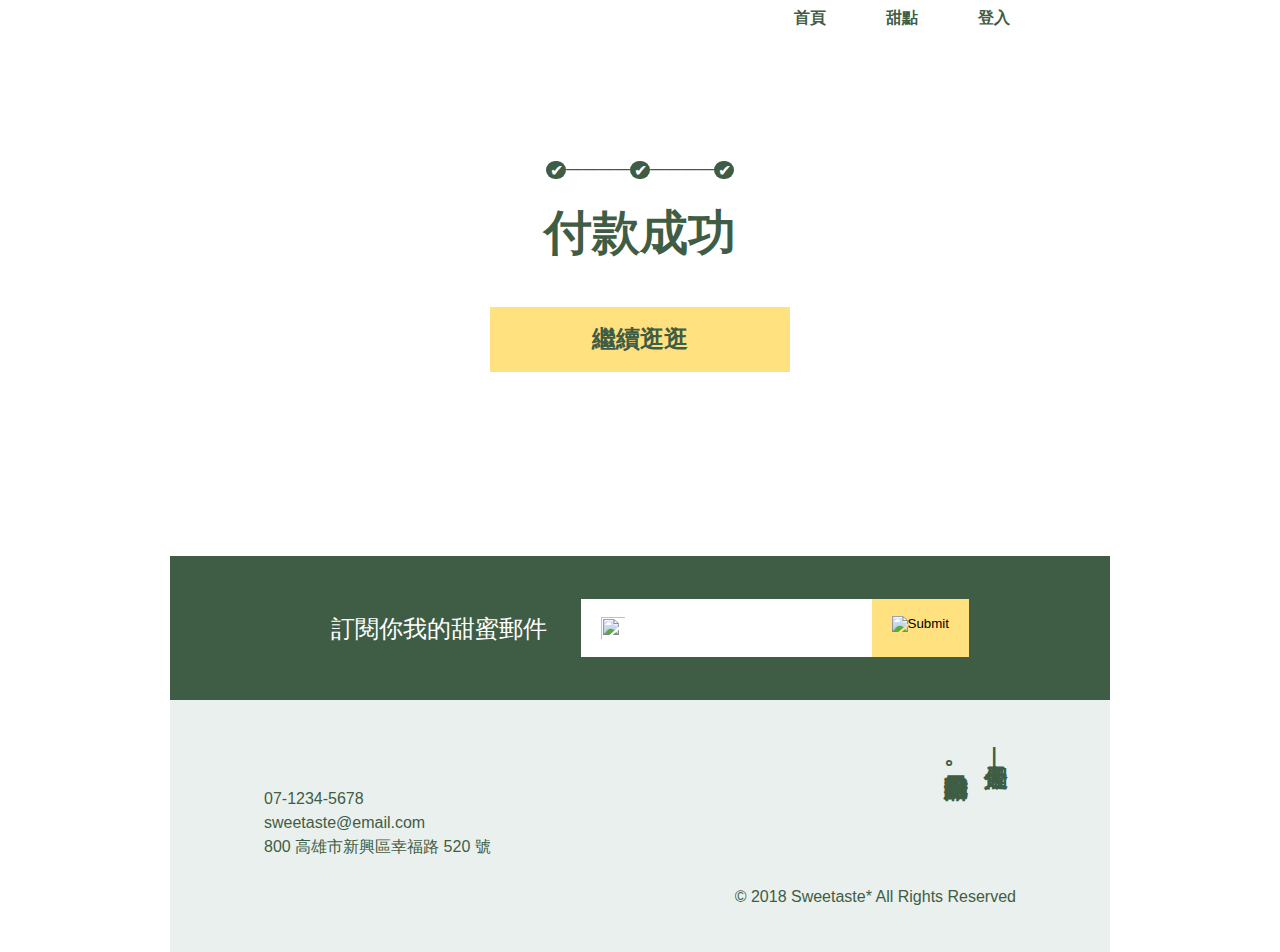
==== checkout.html @ 62654232 "Initial commit" ====
<!DOCTYPE html>
<html lang="en">
<head>
    <meta charset="UTF-8">
    <meta name="viewport" content="width=device-width, initial-scale=1.0">
    <link rel="stylesheet" href="CSS/all.css">
    <title>checkout</title>
</head>
<body>
    <div class="container">
        <div class="header">
            <div class="nav">
                <a href="#" class="hamLogo"><img src="https://github.com/hexschool/webLayoutTraining1st/blob/master/student-week1/dehaze-24px.png?raw=true" alt=""></a>
                <a href="#" class="logo"><img src="https://raw.githubusercontent.com/hexschool/webLayoutTraining1st/master/student-week1/logo-all-dark.svg" alt="" width="221px"></a>
                <a href="#" class="mobLogo"><img src="https://raw.githubusercontent.com/hexschool/webLayoutTraining1st/master/student-week1/logotype-sm-dark.svg" alt=""></a>
                
                <ul class="index">
                    <li class="hide"><a href="#">首頁</a></li>
                    <li class="hide"><a href="#">甜點</a></li>
                    <li class="hide"><a href="#">登入</a></li>
                    <li><a href="#"><img src="https://github.com/hexschool/webLayoutTraining1st/blob/master/student-week1/shopping_cart.png?raw=true" alt="" class="cart"></a></li>
                </ul>
            </div>     
        </div>
    
        <div class="checkout">
                
                <div class="checkmark">
                    <p>✔</p>
                    <div class="marklink">————</div>
                    <p>✔</p>
                    <div class="marklink">————</div>
                    <p>✔</p>
                </div>
                <div class="sucess">
                    <h2>付款成功</h2>
                </div>
                <a href="#" class="keepShopping">繼續逛逛</a>
        </div>
        <a href="#" class="keepShopping-RWD">繼續逛逛</a>
    
        <div class="subscribe">
            <ul>
                <li><img src="https://raw.githubusercontent.com/hexschool/webLayoutTraining1st/master/student-week1/logo-light.svg" alt="" width="40px"></li>
                <li><h2>訂閱你我的甜蜜郵件</h2></li>
            </ul>
            <div class="inputMail">
                <form action="#">
                    <img src="https://github.com/hexschool/webLayoutTraining1st/blob/master/student-week1/mail-24px.png?raw=true" class="mailIcon" alt="">
                    <input type="text" name="email" class="mail"  >
                    <input type="image" name="button" class="forward" img src="https://raw.githubusercontent.com/hexschool/webLayoutTraining1st/master/student-week1/arrow_forward-24px.png">
                </form>
            </div>
        </div>
        
        <div class="footer">
            <div class="footer_top">
                <div class="footer_left">
                    <img src="https://raw.githubusercontent.com/hexschool/webLayoutTraining1st/4baf15e7aa2800a1e312de01435b7dbf6f654843/student-week1/logotype-sm-dark.svg" alt="">
                    <ul>
                        <li>07-1234-5678</li>
                        <li>sweetaste@email.com</li>
                        <li>800 高雄市新興區幸福路 520 號</li>
                    </ul>  
                </div>
                <div class=" footer_right">
                    <h2 class="hide">吃甜點的好日子。<br>今天是個—</h2>
                </div> 
            </div>
                

            <div class="footer_bottom">
                <ul>
                    <li><img src="https://raw.githubusercontent.com/hexschool/webLayoutTraining1st/4baf15e7aa2800a1e312de01435b7dbf6f654843/student-week1/ic-line%40.svg" alt=""></li>
                    <li><img src="https://raw.githubusercontent.com/hexschool/webLayoutTraining1st/4baf15e7aa2800a1e312de01435b7dbf6f654843/student-week1/ic-facebook.svg" alt=""></li>
                </ul> 

                <p>© 2018 Sweetaste* All Rights Reserved</p>
            </div>
            
            
            
        </div>
    </div>  
</body>
</html>
---- CSS/all.css ----
@charset "UTF-8";
/* http://meyerweb.com/eric/tools/css/reset/ 
   v2.0 | 20110126
   License: none (public domain)
*/
html, body, div, span, applet, object, iframe,
h1, h2, h3, h4, h5, h6, p, blockquote, pre,
a, abbr, acronym, address, big, cite, code,
del, dfn, em, img, ins, kbd, q, s, samp,
small, strike, strong, sub, sup, tt, var,
b, u, i, center,
dl, dt, dd, ol, ul, li,
fieldset, form, label, legend,
table, caption, tbody, tfoot, thead, tr, th, td,
article, aside, canvas, details, embed,
figure, figcaption, footer, header, hgroup,
menu, nav, output, ruby, section, summary,
time, mark, audio, video {
  margin: 0;
  padding: 0;
  border: 0;
  font-size: 100%;
  font: inherit;
  vertical-align: baseline;
}

/* HTML5 display-role reset for older browsers */
article, aside, details, figcaption, figure,
footer, header, hgroup, menu, nav, section {
  display: block;
}

body {
  line-height: 1;
}

ol, ul {
  list-style: none;
}

blockquote, q {
  quotes: none;
}

blockquote:before, blockquote:after,
q:before, q:after {
  content: '';
  content: none;
}

table {
  border-collapse: collapse;
  border-spacing: 0;
}

body {
  font-family: 微軟正黑體, sans-serif;
}

img {
  max-width: 100%;
  height: auto;
}

*, *::before, *::after {
  -webkit-box-sizing: border-box;
          box-sizing: border-box;
}

.container {
  max-width: 940px;
  width: 0 auto;
  margin: 0 auto;
}

@media (max-width: 768px) {
  .container {
    max-width: 375px;
  }
}

/* ----------------------------header---------------------------- */
.header {
  margin-bottom: 10px;
}

.hamLogo, .mobLogo {
  display: none;
}

.nav {
  display: -webkit-box;
  display: -ms-flexbox;
  display: flex;
  -webkit-box-pack: justify;
      -ms-flex-pack: justify;
          justify-content: space-between;
  margin: 10px 10px;
}

.banner {
  margin-left: auto;
  margin-right: auto;
}

.index {
  display: -webkit-box;
  display: -ms-flexbox;
  display: flex;
  -webkit-box-pack: justify;
      -ms-flex-pack: justify;
          justify-content: space-between;
  -webkit-box-align: center;
      -ms-flex-align: center;
          align-items: center;
}

.index a {
  font-size: 16px;
  color: #3F5D45;
  font-weight: bolder;
  padding: 5px 30px;
  border-radius: 5px;
  text-decoration: none;
}

.index a:hover {
  background-color: #EAF0ED;
}

/* ----------------------------header-RWD---------------------------- */
@media (max-width: 768px) {
  .hide {
    display: none;
  }
  .header {
    margin-bottom: 0;
  }
  .nav {
    -webkit-box-pack: justify;
        -ms-flex-pack: justify;
            justify-content: space-between;
  }
  .logo {
    display: none;
  }
  .index {
    width: auto;
  }
  .index a {
    padding: 0px;
  }
  .index img {
    padding: 0;
  }
  .hamLogo {
    display: block;
  }
  .mobLogo {
    display: block;
    width: 40%;
  }
}

/* ----------------------------subscribe----------------------------- */
.subscribe {
  background: #3F5D45;
  display: -webkit-box;
  display: -ms-flexbox;
  display: flex;
  -webkit-box-pack: justify;
      -ms-flex-pack: justify;
          justify-content: space-between;
  -webkit-box-align: center;
      -ms-flex-align: center;
          align-items: center;
  padding: 43px 15%;
}

.subscribe ul {
  display: -webkit-box;
  display: -ms-flexbox;
  display: flex;
  -webkit-box-align: center;
      -ms-flex-align: center;
          align-items: center;
}

.subscribe h2 {
  font-size: 24px;
  line-height: 29px;
  padding-left: 20px;
  color: #fff;
}

form {
  display: -webkit-box;
  display: -ms-flexbox;
  display: flex;
}

.mailIcon {
  -webkit-box-sizing: border-box;
          box-sizing: border-box;
  padding: 18px 20px;
  width: 64px;
  height: 58px;
  background: #fff;
}

.mail {
  padding: 16px 25px 16px;
  border: none;
  line-height: 26px;
  background: #fff;
}

.forward {
  border: none;
  padding: 17px 20px;
  background-color: #ffe180;
}

/* ----------------------------subscribe-RWD----------------------------- */
@media (max-width: 768px) {
  .subscribe {
    max-width: 100%;
    -webkit-box-orient: vertical;
    -webkit-box-direction: normal;
        -ms-flex-direction: column;
            flex-direction: column;
    padding: 40px 0;
  }
  form {
    margin-top: 30px;
  }
}

/* ----------------------------footer------------------------------ */
.footer {
  padding: 5% 10%;
  background: #EAF0ED;
}

.footer_top {
  display: -webkit-box;
  display: -ms-flexbox;
  display: flex;
  -webkit-box-pack: justify;
      -ms-flex-pack: justify;
          justify-content: space-between;
  margin-bottom: 30px;
}

.footer_left {
  display: -webkit-box;
  display: -ms-flexbox;
  display: flex;
  -webkit-box-orient: vertical;
  -webkit-box-direction: normal;
      -ms-flex-direction: column;
          flex-direction: column;
  -webkit-box-pack: justify;
      -ms-flex-pack: justify;
          justify-content: space-between;
}

.footer_left img {
  margin-bottom: 40px;
}

.footer_left li {
  font-size: 16px;
  color: #3F5D45;
  line-height: 24px;
}

.footer_right h2 {
  font-size: 24px;
  line-height: 40px;
  text-indent: 10px;
  font-weight: bold;
  -webkit-writing-mode: vertical-lr;
      -ms-writing-mode: tb-lr;
          writing-mode: vertical-lr;
  color: #3F5D45;
}

.footer_bottom {
  display: -webkit-box;
  display: -ms-flexbox;
  display: flex;
  -webkit-box-pack: justify;
      -ms-flex-pack: justify;
          justify-content: space-between;
  -webkit-box-align: end;
      -ms-flex-align: end;
          align-items: flex-end;
}

.footer_bottom ul {
  display: -webkit-box;
  display: -ms-flexbox;
  display: flex;
}

.footer_bottom ul li img {
  max-width: 32px;
  height: 32px;
  margin: 5px;
}

.footer_bottom p {
  font-size: 16px;
  color: #3F5D45;
}

/* ----------------------------footer-RWD----------------------------- */
@media (max-width: 768px) {
  .footer {
    max-width: 100%;
    -webkit-box-align: center;
        -ms-flex-align: center;
            align-items: center;
  }
  .footer_bottom {
    -webkit-box-orient: vertical;
    -webkit-box-direction: normal;
        -ms-flex-direction: column;
            flex-direction: column;
    -webkit-box-align: start;
        -ms-flex-align: start;
            align-items: flex-start;
  }
}

/* ----------------------------Content------------------------------ */
.banner {
  margin-bottom: 20px;
}

.content {
  width: 100%;
  display: -webkit-box;
  display: -ms-flexbox;
  display: flex;
  -webkit-box-pack: justify;
      -ms-flex-pack: justify;
          justify-content: space-between;
  margin-bottom: 30px;
}

.menu {
  text-align: center;
  font-size: 24px;
  width: 32%;
  font-weight: bold;
}

.menu h2 {
  color: #fff;
  display: block;
  padding-top: 16px;
  padding-bottom: 16px;
  background-color: #3F5D45;
}

.menu li {
  border: 1px solid #EAF0ED;
  display: block;
}

.menu li a {
  color: #3F5D45;
  display: block;
  padding-top: 16px;
  padding-bottom: 16px;
  text-decoration: none;
}

.menu li a:hover {
  background-color: #EAF0ED;
}

.productList {
  width: 65%;
}

.productList ul {
  display: -webkit-box;
  display: -ms-flexbox;
  display: flex;
  -webkit-box-pack: justify;
      -ms-flex-pack: justify;
          justify-content: space-between;
  -ms-flex-wrap: wrap;
      flex-wrap: wrap;
}

.productList ul li {
  width: 45%;
}

.product {
  margin-bottom: 20px;
  font-weight: lighter;
}

.productImage {
  position: relative;
}

.productImage h2 {
  font-size: 16px;
  color: #fff;
  position: absolute;
  top: 0;
  left: 20px;
  display: block;
  background-color: #3F5D45;
  padding: 10px;
  padding-bottom: 20px;
}

.heart {
  position: absolute;
  right: 22px;
  top: 19px;
}

.productInfo {
  display: -webkit-box;
  display: -ms-flexbox;
  display: flex;
  -webkit-box-pack: justify;
      -ms-flex-pack: justify;
          justify-content: space-between;
  max-width: 100%;
  border: 1px solid #EAF0ED;
}

.productInfo p {
  font-size: 20px;
  color: #3F5D45;
  padding: 10px 5px;
}

.productInfo span {
  font-weight: bold;
  margin-left: 20px;
  padding-left: 10px;
  border-left: 1px solid #EAF0ED;
}

.plusCart {
  text-align: center;
  font-size: 24px;
  background-color: #EAF0ED;
}

.plusCart a {
  display: block;
  padding-top: 16px;
  padding-bottom: 16px;
  font-weight: bold;
  color: #3F5D45;
  text-decoration: none;
}

/* ----------------------------Content-RWD----------------------------- */
@media (max-width: 768px) {
  .content {
    -webkit-box-orient: vertical;
    -webkit-box-direction: normal;
        -ms-flex-direction: column;
            flex-direction: column;
  }
  .menu {
    width: 100%;
  }
  .productList {
    width: 100%;
    -webkit-box-pack: center;
        -ms-flex-pack: center;
            justify-content: center;
    margin-top: 30px;
  }
  .productList ul {
    -webkit-box-orient: vertical;
    -webkit-box-direction: normal;
        -ms-flex-direction: column;
            flex-direction: column;
    -webkit-box-align: center;
        -ms-flex-align: center;
            align-items: center;
  }
  .productList ul li {
    width: 80%;
  }
}

/* ----------------------------Page----------------------------- */
.page {
  display: -webkit-box;
  display: -ms-flexbox;
  display: flex;
  -webkit-box-pack: end;
      -ms-flex-pack: end;
          justify-content: flex-end;
  margin-bottom: 30px;
}

.page ul {
  display: -webkit-box;
  display: -ms-flexbox;
  display: flex;
}

.page ul li {
  display: -webkit-box;
  display: -ms-flexbox;
  display: flex;
  -webkit-box-pack: center;
      -ms-flex-pack: center;
          justify-content: center;
  -webkit-box-align: center;
      -ms-flex-align: center;
          align-items: center;
  border: 1px solid #EAF0ED;
}

.page img {
  padding-left: 19px;
  padding-right: 19px;
}

.pageNum a {
  display: block;
  font-size: 20px;
  padding-top: 16px;
  padding-left: 26px;
  padding-bottom: 16px;
  padding-right: 26px;
  color: #3F5D45;
  text-decoration: none;
}

.pageNum a:hover {
  color: white;
  background-color: #3F5D45;
}

/* --------------------------Page-RWD---------------------------- */
@media (max-width: 768px) {
  .page {
    -webkit-box-pack: center;
        -ms-flex-pack: center;
            justify-content: center;
  }
}

.checkout {
  max-width: 940px;
  height: 460px;
  margin-bottom: 60px;
  background: url(https://bit.ly/2P7GhNd);
  background-size: cover;
  display: -webkit-box;
  display: -ms-flexbox;
  display: flex;
  -webkit-box-orient: vertical;
  -webkit-box-direction: normal;
      -ms-flex-direction: column;
          flex-direction: column;
  -webkit-box-pack: center;
      -ms-flex-pack: center;
          justify-content: center;
  -webkit-box-align: center;
      -ms-flex-align: center;
          align-items: center;
}

@media (max-width: 768px) {
  .checkout {
    background-position: 50% 50%;
    margin-bottom: 0;
  }
}

.checkmark {
  margin-bottom: 30px;
  display: -webkit-box;
  display: -ms-flexbox;
  display: flex;
}

.checkmark p {
  color: #fff;
  background: #3F5D45;
  width: 20px;
  height: 18px;
  padding-top: 2px;
  text-align: center;
  border-radius: 999em;
}

.checkmark .marklink {
  color: #3F5D45;
}

.sucess {
  margin-bottom: 50px;
}

.sucess h2 {
  color: #3F5D45;
  font-size: 48px;
  font-weight: bold;
}

.keepShopping {
  width: 300px;
  height: 65px;
  padding-top: 20px;
  background: #ffe180;
  color: #3F5D45;
  font-size: 24px;
  border: none;
  font-weight: bold;
  text-align: center;
  text-decoration: none;
}

@media (max-width: 768px) {
  .keepShopping {
    display: none;
  }
}

.keepShopping-RWD {
  height: 65px;
  padding-top: 20px;
  background: #ffe180;
  color: #3F5D45;
  font-size: 24px;
  border: none;
  font-weight: bold;
  text-align: center;
  text-decoration: none;
  display: none;
}

@media (max-width: 768px) {
  .keepShopping-RWD {
    display: block;
    width: 100%;
  }
}
/*# sourceMappingURL=all.css.map */
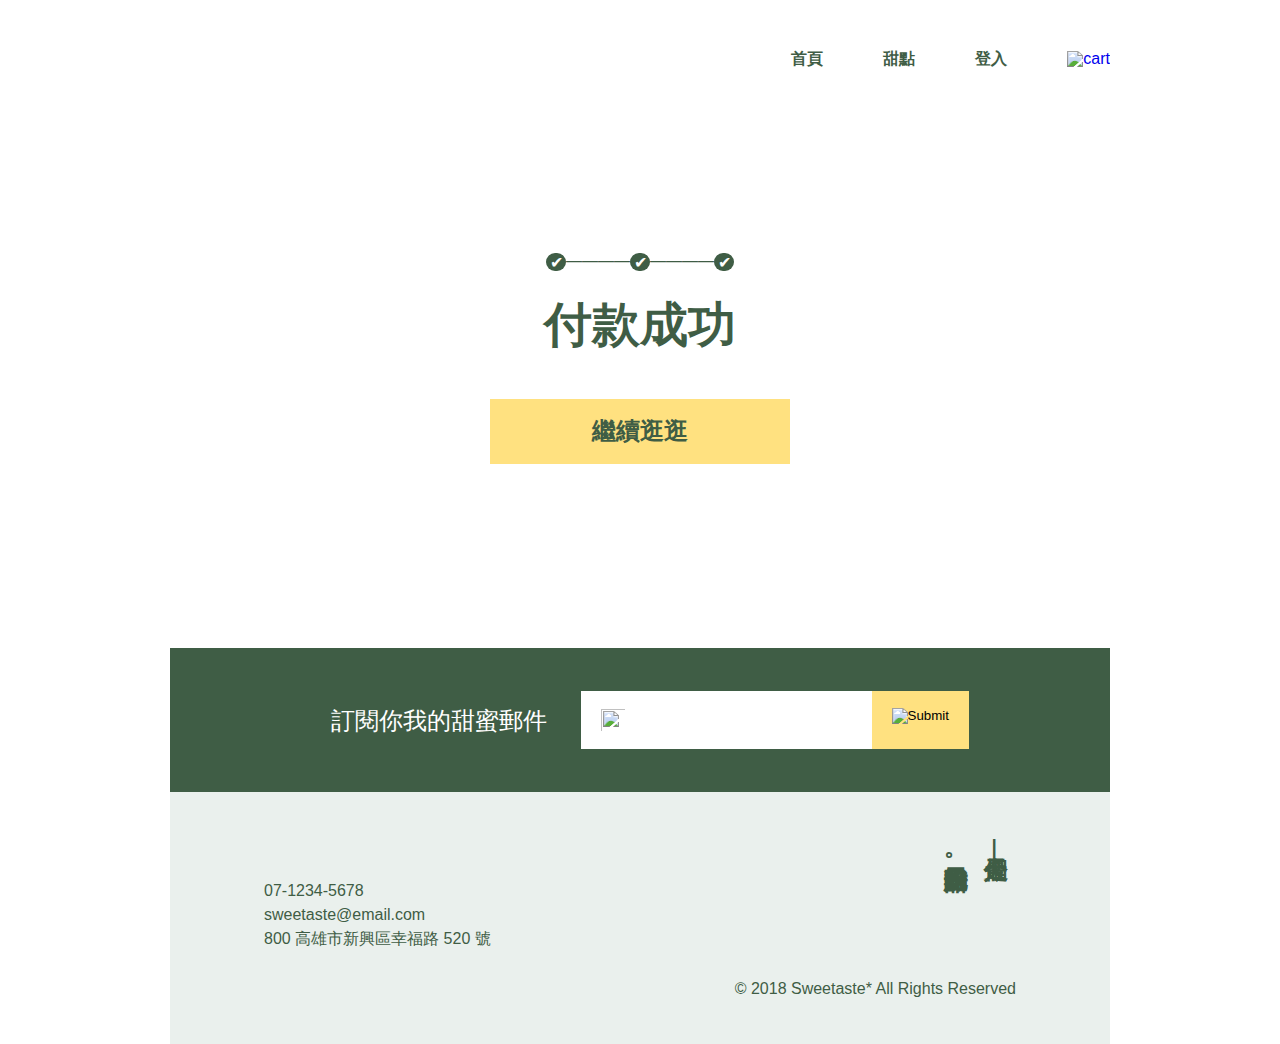
==== commit fb918285: "8/9" ====
--- a/checkout.html
+++ b/checkout.html
@@ -4,23 +4,29 @@
     <meta charset="UTF-8">
     <meta name="viewport" content="width=device-width, initial-scale=1.0">
     <link rel="stylesheet" href="CSS/all.css">
+    <script src="js/jquery-3.5.1.min.js"></script>
+    <script src="js/all.js"></script>
     <title>checkout</title>
 </head>
 <body>
     <div class="container">
         <div class="header">
-            <div class="nav">
-                <a href="#" class="hamLogo"><img src="https://github.com/hexschool/webLayoutTraining1st/blob/master/student-week1/dehaze-24px.png?raw=true" alt=""></a>
-                <a href="#" class="logo"><img src="https://raw.githubusercontent.com/hexschool/webLayoutTraining1st/master/student-week1/logo-all-dark.svg" alt="" width="221px"></a>
-                <a href="#" class="mobLogo"><img src="https://raw.githubusercontent.com/hexschool/webLayoutTraining1st/master/student-week1/logotype-sm-dark.svg" alt=""></a>
-                
-                <ul class="index">
-                    <li class="hide"><a href="#">首頁</a></li>
-                    <li class="hide"><a href="#">甜點</a></li>
-                    <li class="hide"><a href="#">登入</a></li>
-                    <li><a href="#"><img src="https://github.com/hexschool/webLayoutTraining1st/blob/master/student-week1/shopping_cart.png?raw=true" alt="" class="cart"></a></li>
-                </ul>
-            </div>     
+            <nav class="navbar">
+                <button class="navbar-toggler">
+                  <img src="https://github.com/hexschool/webLayoutTraining1st/blob/master/student-week1/dehaze-24px.png?raw=true" alt="icon">
+                </button>
+                <a href="#" class="logo-link">Sweetaste</a>
+                <div class="navbar-collapse">
+                  <ul class="navbar-nav">
+                    <li class="nav-item"><a class="nav-link" href="#">首頁</a></li>
+                    <li class="nav-item"><a class="nav-link" href="#">甜點</a></li>
+                    <li class="nav-item"><a class="nav-link" href="#">登入</a></li>
+                  </ul>
+                  <a class="navbar-link" href="#">
+                    <img src="https://github.com/hexschool/webLayoutTraining1st/blob/master/student-week1/shopping_cart.png?raw=true" alt="cart">
+                  </a>
+                </div>
+              </nav>
         </div>
     
         <div class="checkout">
--- a/CSS/all.css
+++ b/CSS/all.css
@@ -62,6 +62,10 @@
   height: auto;
 }
 
+a {
+  text-decoration: none;
+}
+
 *, *::before, *::after {
   -webkit-box-sizing: border-box;
           box-sizing: border-box;
@@ -84,81 +88,109 @@
   margin-bottom: 10px;
 }
 
-.hamLogo, .mobLogo {
+.navbar {
+  display: -webkit-box;
+  display: -ms-flexbox;
+  display: flex;
+  -webkit-box-pack: justify;
+      -ms-flex-pack: justify;
+          justify-content: space-between;
+  padding: 34px 0;
+  position: relative;
+}
+
+.logo-link {
+  background: url(https://raw.githubusercontent.com/hexschool/webLayoutTraining1st/master/student-week1/logo-all-dark.svg) no-repeat;
+  width: 250px;
+  height: 50px;
+  text-indent: 101%;
+  overflow: hidden;
+  white-space: nowrap;
+}
+
+.navbar-toggler {
   display: none;
-}
-
-.nav {
-  display: -webkit-box;
-  display: -ms-flexbox;
-  display: flex;
-  -webkit-box-pack: justify;
-      -ms-flex-pack: justify;
-          justify-content: space-between;
-  margin: 10px 10px;
-}
-
-.banner {
-  margin-left: auto;
-  margin-right: auto;
-}
-
-.index {
-  display: -webkit-box;
-  display: -ms-flexbox;
-  display: flex;
-  -webkit-box-pack: justify;
-      -ms-flex-pack: justify;
-          justify-content: space-between;
+  border: none;
+  background: transparent;
+  cursor: pointer;
+}
+
+@media (max-width: 768px) {
+  .navbar-toggler {
+    display: block;
+  }
+  .navbar-toggler .navbar-toggler:focus {
+    outline: 0;
+  }
+}
+
+.navbar-nav {
+  display: -webkit-box;
+  display: -ms-flexbox;
+  display: flex;
   -webkit-box-align: center;
       -ms-flex-align: center;
           align-items: center;
-}
-
-.index a {
-  font-size: 16px;
-  color: #3F5D45;
-  font-weight: bolder;
-  padding: 5px 30px;
-  border-radius: 5px;
-  text-decoration: none;
-}
-
-.index a:hover {
-  background-color: #EAF0ED;
-}
-
-/* ----------------------------header-RWD---------------------------- */
-@media (max-width: 768px) {
-  .hide {
-    display: none;
-  }
-  .header {
-    margin-bottom: 0;
-  }
-  .nav {
-    -webkit-box-pack: justify;
-        -ms-flex-pack: justify;
-            justify-content: space-between;
-  }
-  .logo {
-    display: none;
-  }
-  .index {
-    width: auto;
-  }
-  .index a {
-    padding: 0px;
-  }
-  .index img {
-    padding: 0;
-  }
-  .hamLogo {
-    display: block;
-  }
-  .mobLogo {
-    display: block;
-    width: 40%;
+  max-height: 0px;
+}
+
+@media (max-width: 768px) {
+  .navbar-nav {
+    position: absolute;
+    left: 0;
+    top: 100%;
+    width: 100%;
+    -webkit-transition: all 0.8s;
+    transition: all 0.8s;
+    overflow: hidden;
+    background: white;
+    -webkit-box-orient: vertical;
+    -webkit-box-direction: normal;
+        -ms-flex-direction: column;
+            flex-direction: column;
+  }
+}
+
+.navbar .active {
+  max-height: 200px;
+}
+
+.navbar-collapse {
+  display: -webkit-box;
+  display: -ms-flexbox;
+  display: flex;
+  -webkit-box-align: center;
+      -ms-flex-align: center;
+          align-items: center;
+}
+
+.nav-link {
+  color: #3F5D45;
+  font-weight: bold;
+  padding: 0 30px;
+  display: block;
+}
+
+@media (max-width: 768px) {
+  .nav-link {
+    padding: 10px 0;
+    text-align: center;
+  }
+}
+
+.navbar-link {
+  padding-left: 30px;
+}
+
+@media (max-width: 768px) {
+  .nav-item {
+    width: 100%;
+  }
+  .nav-item:hover {
+    background-color: #EAF0ED;
+  }
+  .navbar-link {
+    padding-left: 0;
   }
 }
 
@@ -375,7 +407,6 @@
   display: block;
   padding-top: 16px;
   padding-bottom: 16px;
-  text-decoration: none;
 }
 
 .menu li a:hover {
@@ -464,7 +495,6 @@
   padding-bottom: 16px;
   font-weight: bold;
   color: #3F5D45;
-  text-decoration: none;
 }
 
 /* ----------------------------Content-RWD----------------------------- */
@@ -497,6 +527,9 @@
   .productList ul li {
     width: 80%;
   }
+  .hide {
+    display: none;
+  }
 }
 
 /* ----------------------------Page----------------------------- */
@@ -542,7 +575,6 @@
   padding-bottom: 16px;
   padding-right: 26px;
   color: #3F5D45;
-  text-decoration: none;
 }
 
 .pageNum a:hover {
@@ -628,7 +660,6 @@
   border: none;
   font-weight: bold;
   text-align: center;
-  text-decoration: none;
 }
 
 @media (max-width: 768px) {
@@ -646,7 +677,6 @@
   border: none;
   font-weight: bold;
   text-align: center;
-  text-decoration: none;
   display: none;
 }
 
